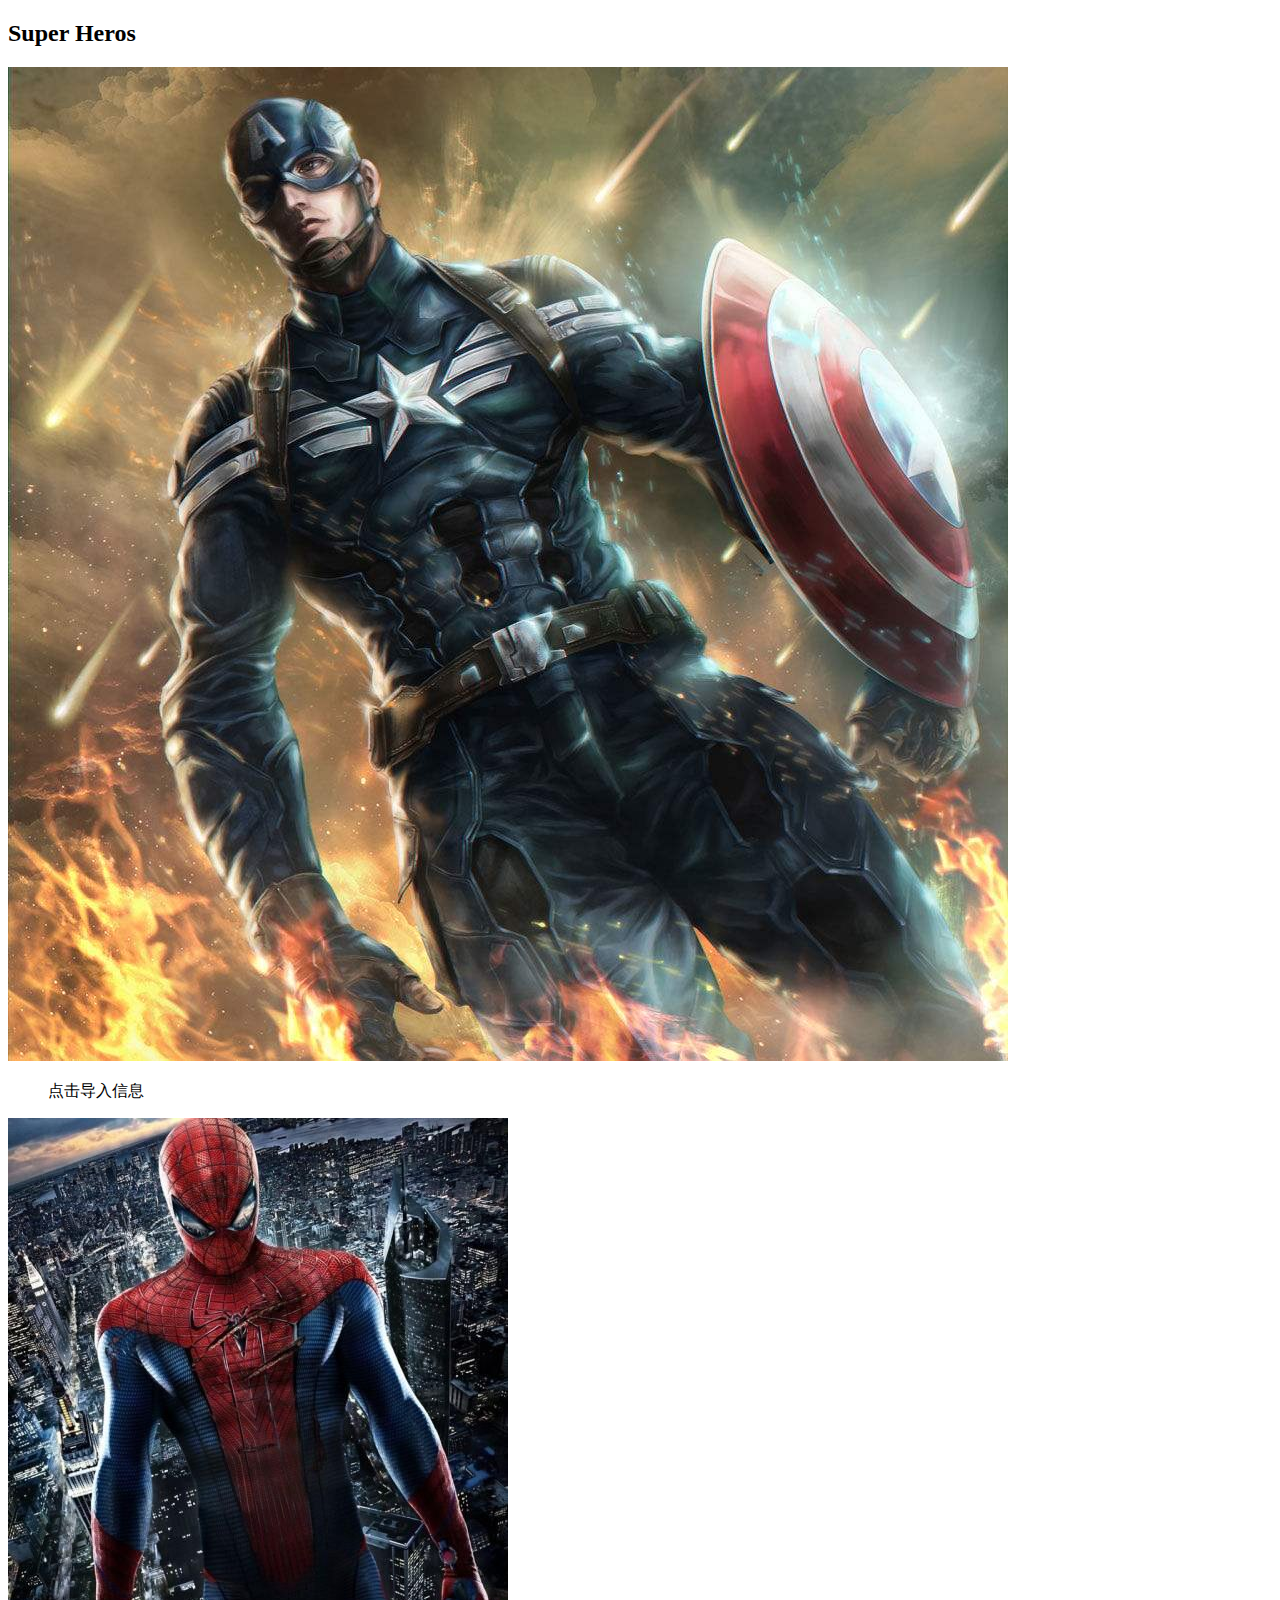
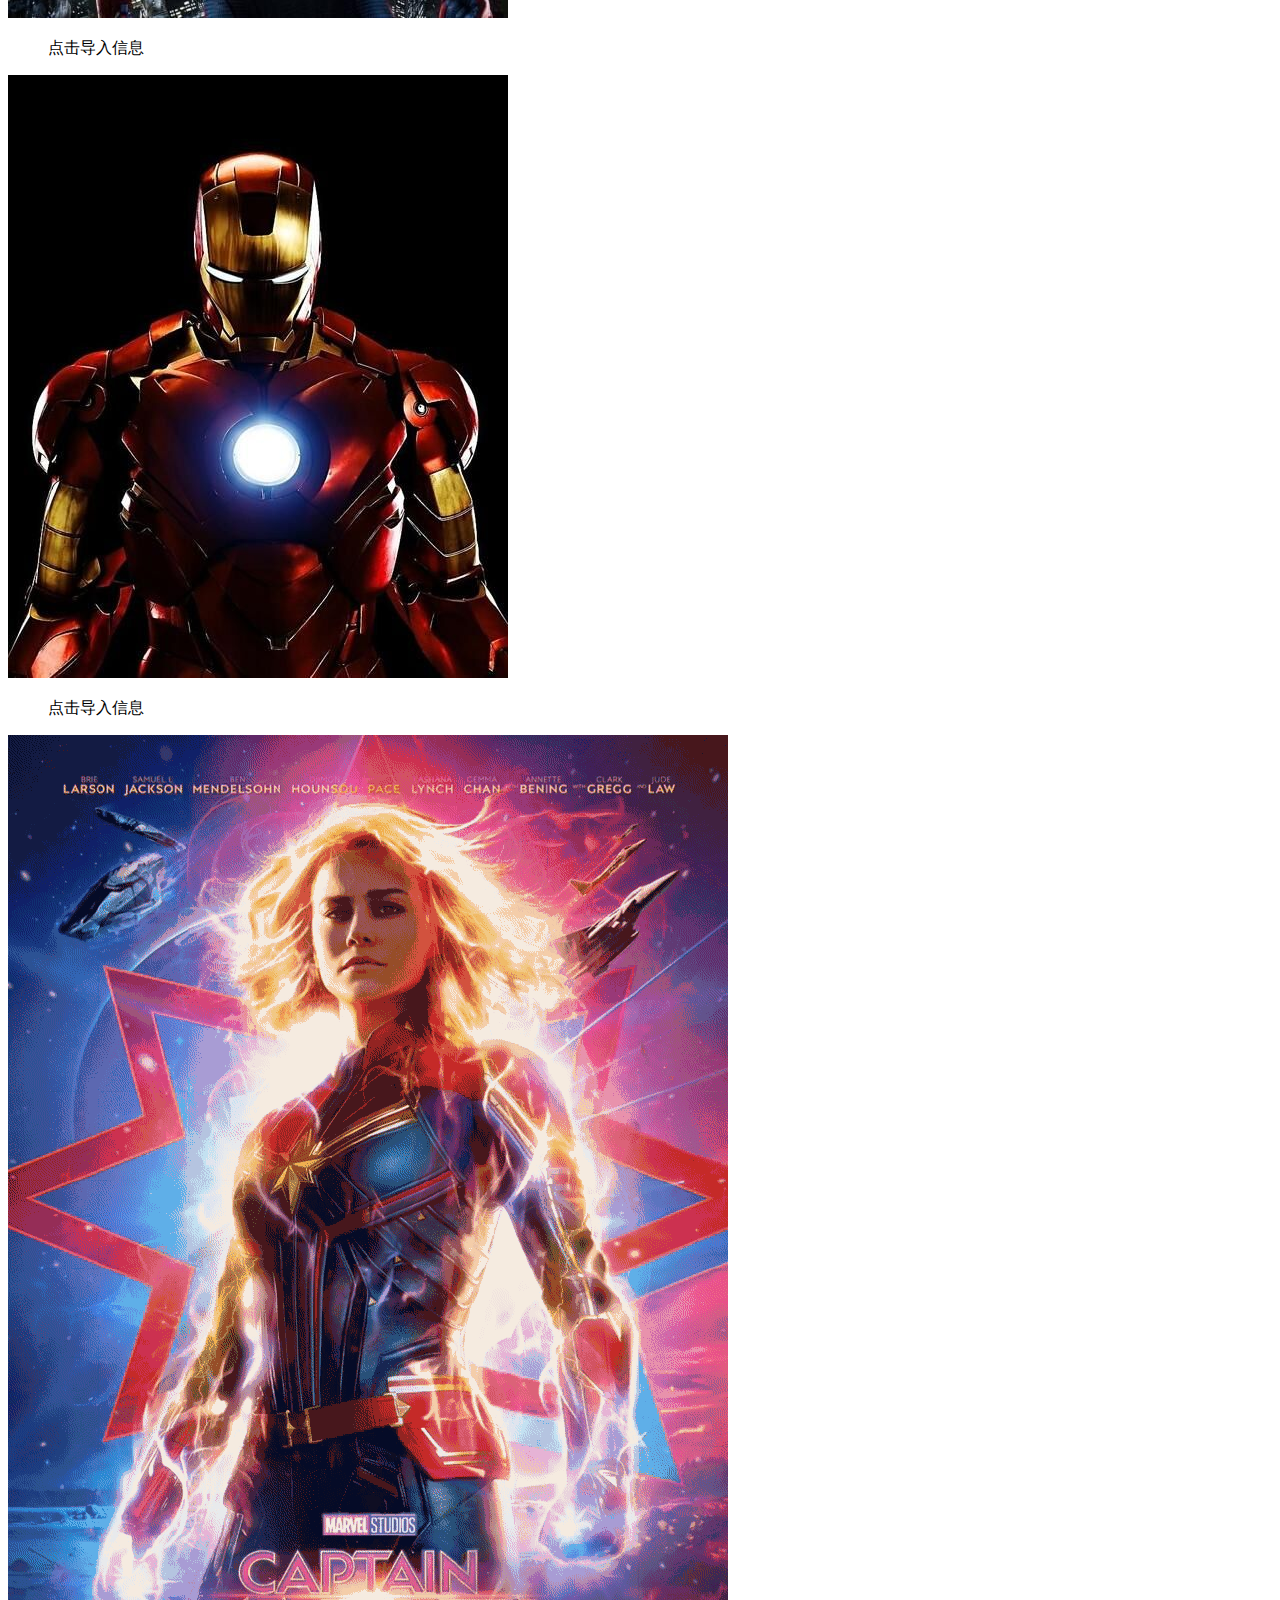
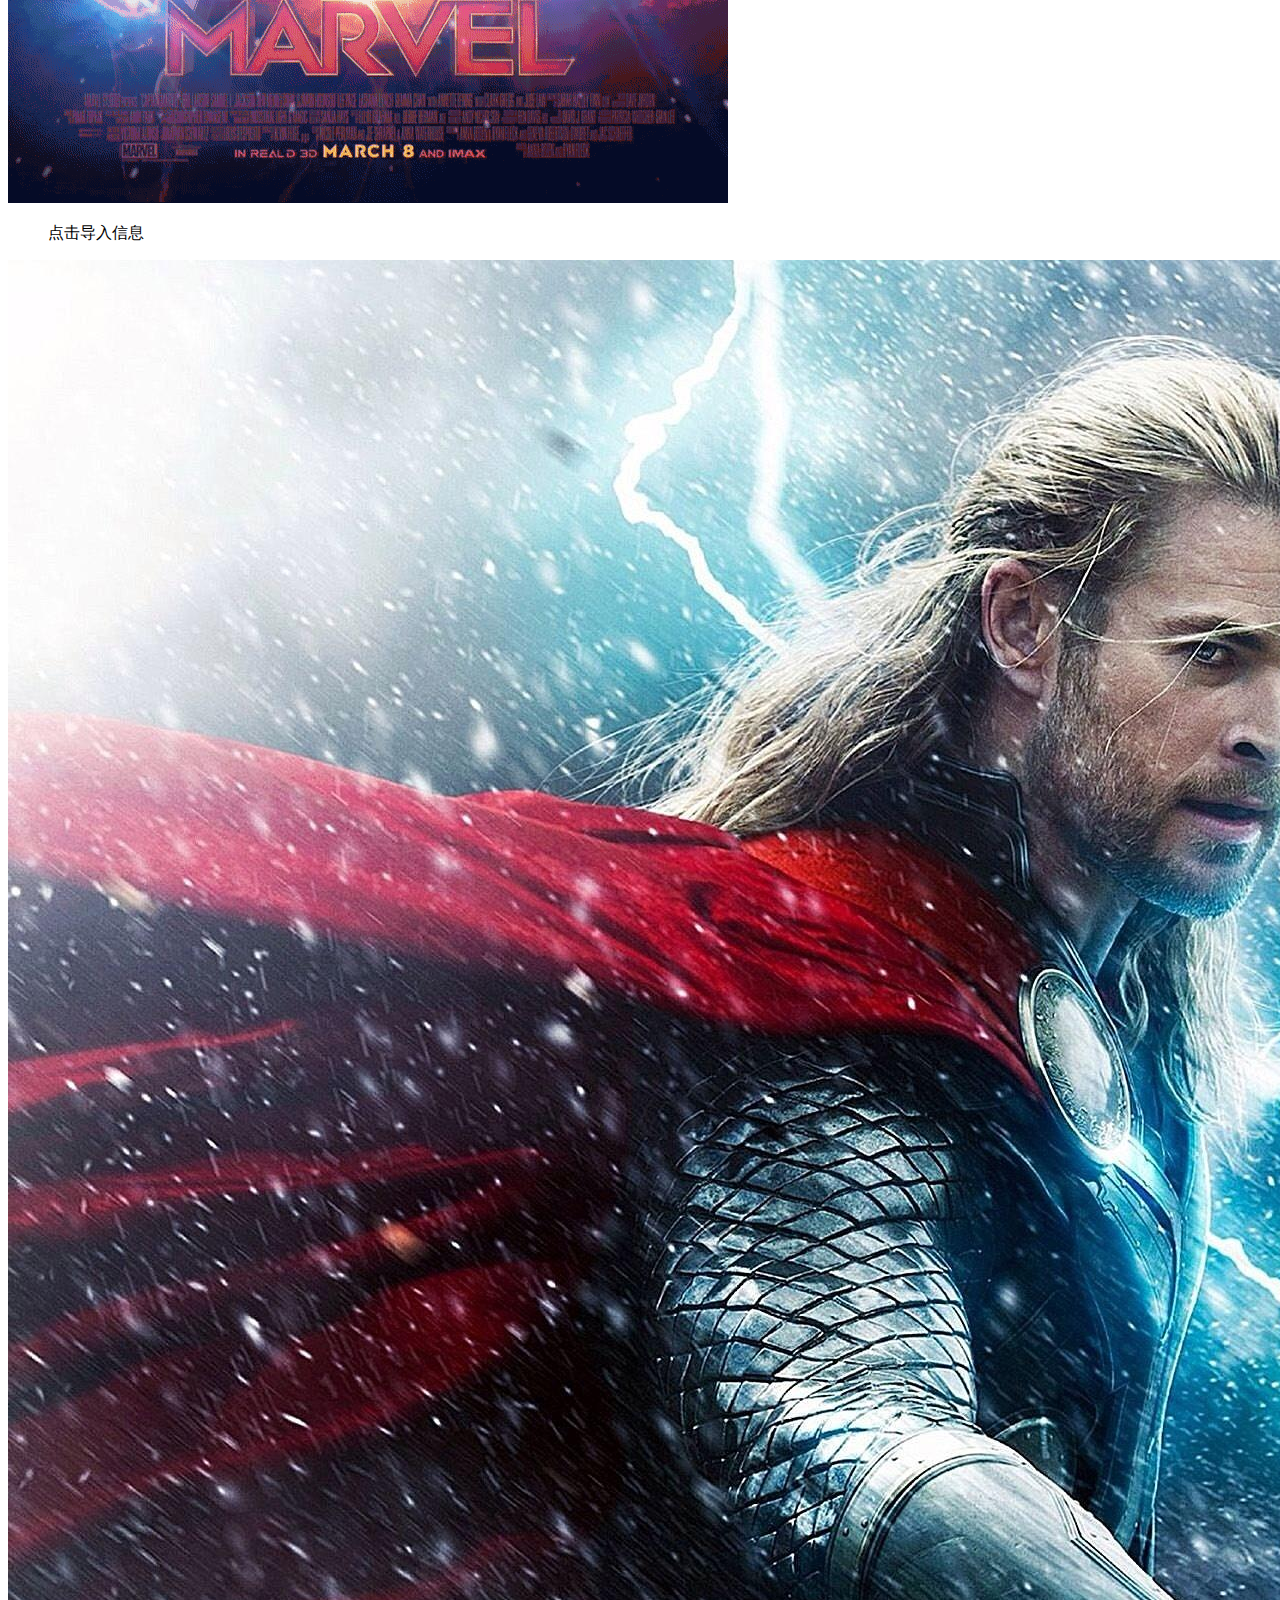
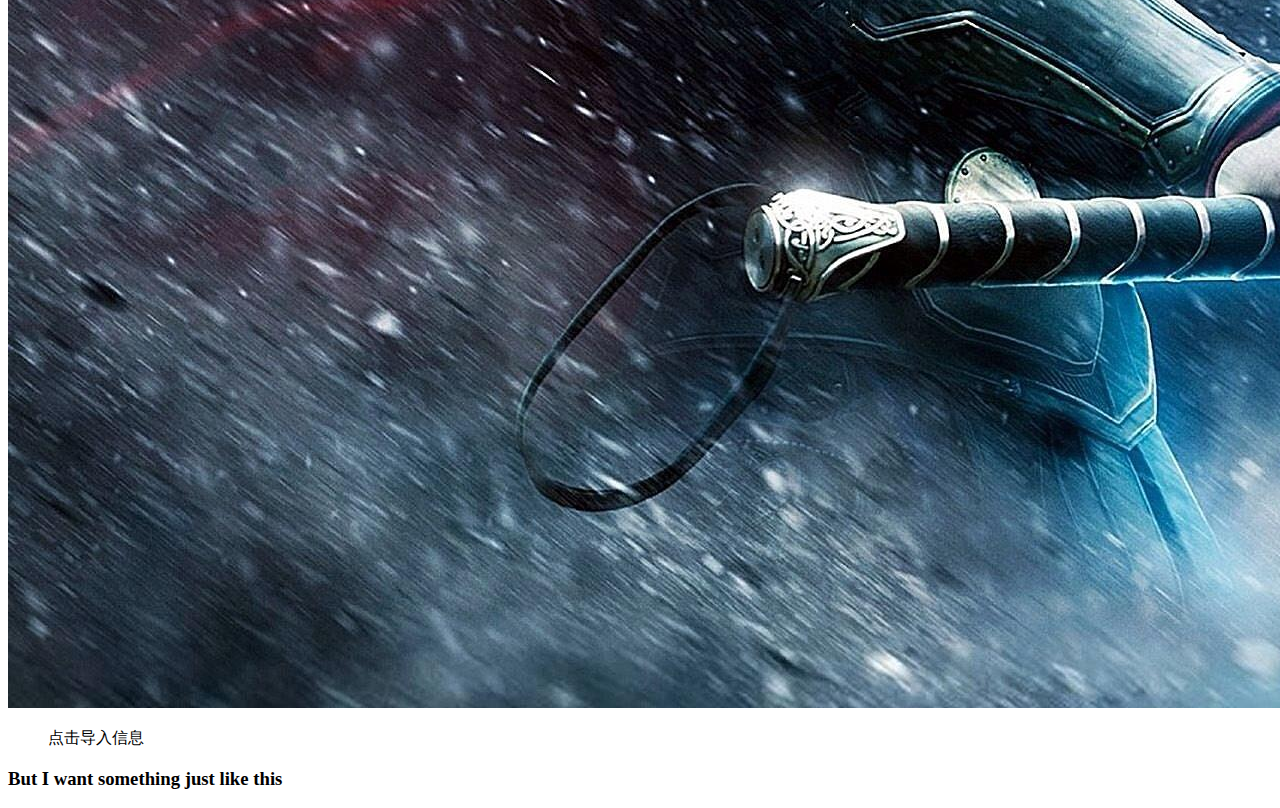
==== index.html @ d767f1b5 "第八次作业提交" ====
<!DOCTYPE html>
<html lang="en">

<head>
    <meta charset="UTF-8">
    <meta name="viewport" content="width=device-width, initial-scale=1.0">
    <meta http-equiv="X-UA-Compatible" content="ie=edge">
    <title>简单Ajax请求</title>
</head>

<body>
    <div class="div1">
        <h2>Super Heros</h2>
        <div class="div11">
            <div>
                <div>
                    <img src="./images/1.jpg" alt="jpg">
                </div>
                <ul id="ul">
                    <div class="div">点击导入信息</div>
                </ul>
            </div>
            <div>
                <div><img src="./images/2.jpg" alt="jpg"></div>
                <ul id="ul">
                    <div class="div">点击导入信息</div>
                </ul>

            </div>
            <div>
                <div><img src="./images/3.jpg" alt="jpg"></div>
                <ul id="ul">
                    <div class="div">点击导入信息</div>
                </ul>

            </div>
            <div>
                <div><img src="./images/4.jpg" alt="jpg"></div>
                <ul id="ul">
                    <div class="div">点击导入信息</div>
                </ul>

            </div>
            <div>
                <div><img src="./images/5.jpg" alt="jpg"></div>
                <ul id="ul">
                    <div class="div">点击导入信息</div>
                </ul>
            </div>
        </div>
        <h3>But I want something just like this</h3>
    </div>
</body>

</html>
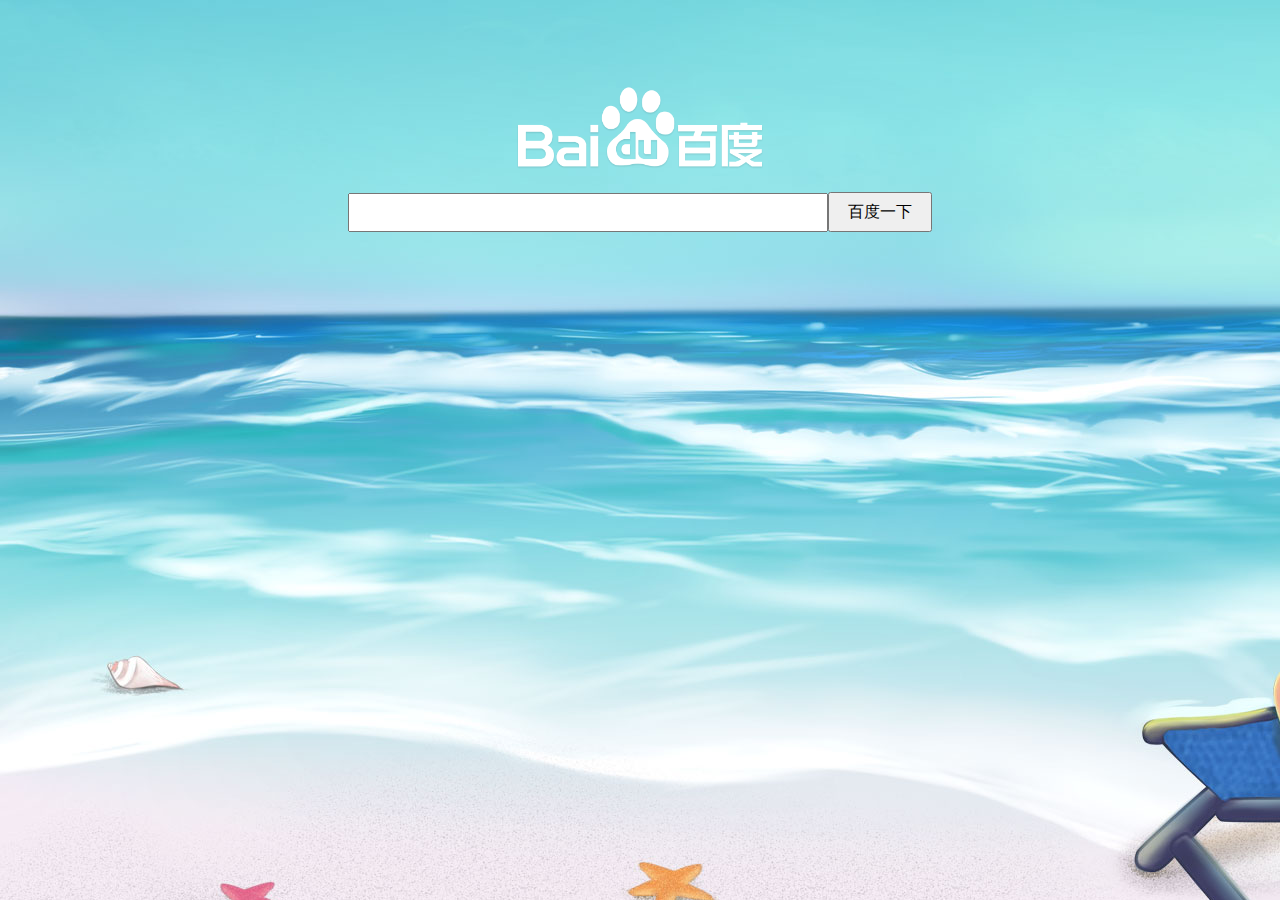
==== commit b90e8575: "第九次作业题=提交" ====
--- a/index.html
+++ b/index.html
@@ -4,52 +4,145 @@
 <head>
     <meta charset="UTF-8">
     <meta name="viewport" content="width=device-width, initial-scale=1.0">
-    <meta http-equiv="X-UA-Compatible" content="ie=edge">
-    <title>简单Ajax请求</title>
+    <title>Document</title>
+    <style>
+        * {
+            padding: 0;
+            margin: 0;
+            box-sizing: border-box;
+            list-style: none;
+            text-decoration: none;
+        }
+        
+        body {
+            background: url('./images/bgc.jpg');
+            width: 100%;
+            height: 100%;
+            position: absolute;
+            left: 0;
+            top: 0;
+        }
+        
+        .box {
+            padding: 8px 16px;
+            position: absolute;
+            left: 50%;
+            transform: translateX(-50%);
+            top: 30px;
+        }
+        
+        .box>div:first-child {
+            display: flex;
+            flex-direction: column;
+            align-items: center;
+        }
+        
+        img {
+            height: 150px;
+        }
+        
+        .input {
+            display: flex;
+            align-items: center;
+        }
+        
+        input[type='text'] {
+            width: 480px;
+            padding: 10px 9px 10px 7px;
+        }
+        
+        input[type='button'] {
+            width: 104px;
+            height: 40px;
+            line-height: 4040px;
+            font-size: 16px;
+        }
+        
+        .tabList {
+            width: 480px;
+            background: #fff;
+        }
+        
+        .tabItem {
+            padding: 8px 10px;
+            font-size: 14px;
+            color: #000;
+            cursor: pointer;
+        }
+        
+        .tabItem:hover {
+            background: #ededed;
+        }
+    </style>
 </head>
 
 <body>
-    <div class="div1">
-        <h2>Super Heros</h2>
-        <div class="div11">
-            <div>
-                <div>
-                    <img src="./images/1.jpg" alt="jpg">
-                </div>
-                <ul id="ul">
-                    <div class="div">点击导入信息</div>
-                </ul>
+    <div class="box">
+        <div>
+            <div class="img">
+                <img src="./images/baidu.png" alt="百度图片">
             </div>
-            <div>
-                <div><img src="./images/2.jpg" alt="jpg"></div>
-                <ul id="ul">
-                    <div class="div">点击导入信息</div>
-                </ul>
-
-            </div>
-            <div>
-                <div><img src="./images/3.jpg" alt="jpg"></div>
-                <ul id="ul">
-                    <div class="div">点击导入信息</div>
-                </ul>
-
-            </div>
-            <div>
-                <div><img src="./images/4.jpg" alt="jpg"></div>
-                <ul id="ul">
-                    <div class="div">点击导入信息</div>
-                </ul>
-
-            </div>
-            <div>
-                <div><img src="./images/5.jpg" alt="jpg"></div>
-                <ul id="ul">
-                    <div class="div">点击导入信息</div>
-                </ul>
+            <div class="input">
+                <input type="text" id="txt">
+                <input type="button" id="btn" value="百度一下">
             </div>
         </div>
-        <h3>But I want something just like this</h3>
+        <div class="tabList">
+            <ul>
+            </ul>
+        </div>
     </div>
 </body>
+<script>
+    var oTxt = document.getElementById('txt');
+    var oBtn = document.getElementById('btn');
+    var oTabs = document.querySelector('.tabList');
+    var oUl = document.querySelector('ul');
+
+    oTxt.onkeydown = function(e) {
+        if (e.keyCode == 13) {
+            var oA = document.createElement('a');
+            oA.href = 'https://www.baidu.com/s?wd=' + oTxt.value;
+            oA.click();
+        } else
+            jsonp(oTxt.value);
+    }
+    oBtn.onclick = function() {
+        var oA = document.createElement('a');
+        oA.href = 'https://www.baidu.com/s?wd=' + oTxt.value;
+        oA.click();
+    }
+
+    function createLi(value) {
+        var oLi = document.createElement('li');
+        oLi.className = 'tabItem';
+        oLi.innerHTML = value;
+        oLi.onclick = function() {
+            var oA = document.createElement('a');
+            oA.href = 'https://www.baidu.com/s?wd=' + value;
+            oA.click();
+        }
+        oUl.appendChild(oLi);
+    }
+
+    function callback(res) {
+        var arr = res.g;
+        var aLi = oUl.querySelectorAll('li');
+        for (var j = 0; j < aLi.length; j++)
+            oUl.removeChild(oUl.children[0]);
+        if (arr) {
+            for (var i = 0; i < arr.length; i++) {
+                createLi(arr[i].q);
+            }
+        }
+    }
+
+    function jsonp(data) {
+        var oScript = document.createElement('script');
+        oScript.src = 'https://www.baidu.com/sugrec?&prod=pc&wd=' + data + '&cb=callback';
+        document.body.appendChild(oScript);
+        document.body.removeChild(oScript);
+    }
+</script>
 
 </html>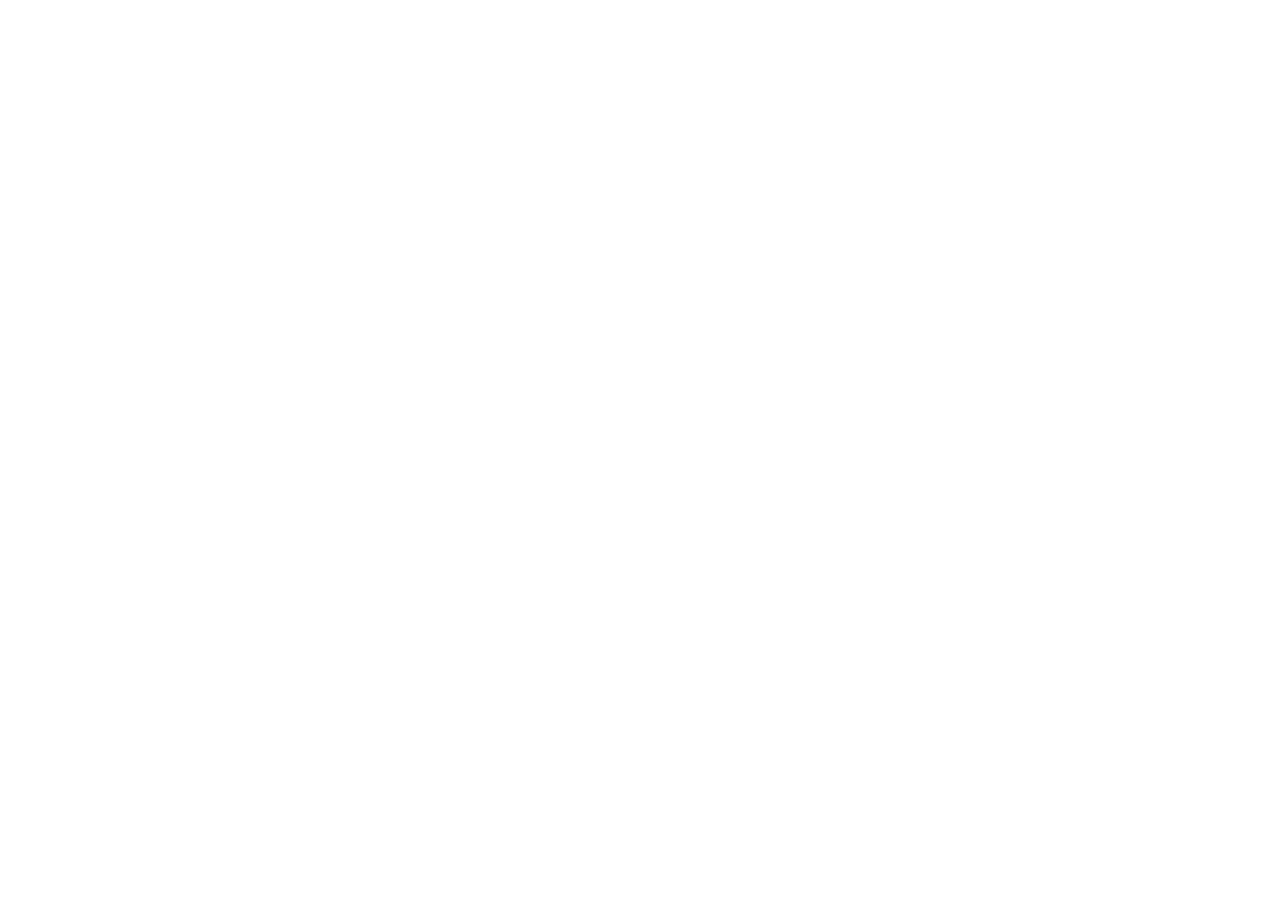
==== commit 2c210c2e: "第十次作业提交" ====
--- a/index.html
+++ b/index.html
@@ -5,144 +5,53 @@
     <meta charset="UTF-8">
     <meta name="viewport" content="width=device-width, initial-scale=1.0">
     <title>Document</title>
-    <style>
-        * {
-            padding: 0;
-            margin: 0;
-            box-sizing: border-box;
-            list-style: none;
-            text-decoration: none;
+    <script type="text/javascript" src="https://api.map.baidu.com/api?v=1.0&&type=webgl&ak=2EhGXXPPC798AQ1yarX1kOj3ujodkhTQ"></script>
+    <style type="text/css">
+        html {
+            height: 100%
         }
         
         body {
-            background: url('./images/bgc.jpg');
-            width: 100%;
             height: 100%;
-            position: absolute;
-            left: 0;
-            top: 0;
+            margin: 0px;
+            padding: 0px
         }
         
-        .box {
-            padding: 8px 16px;
-            position: absolute;
-            left: 50%;
-            transform: translateX(-50%);
-            top: 30px;
-        }
-        
-        .box>div:first-child {
-            display: flex;
-            flex-direction: column;
-            align-items: center;
-        }
-        
-        img {
-            height: 150px;
-        }
-        
-        .input {
-            display: flex;
-            align-items: center;
-        }
-        
-        input[type='text'] {
-            width: 480px;
-            padding: 10px 9px 10px 7px;
-        }
-        
-        input[type='button'] {
-            width: 104px;
-            height: 40px;
-            line-height: 4040px;
-            font-size: 16px;
-        }
-        
-        .tabList {
-            width: 480px;
-            background: #fff;
-        }
-        
-        .tabItem {
-            padding: 8px 10px;
-            font-size: 14px;
-            color: #000;
-            cursor: pointer;
-        }
-        
-        .tabItem:hover {
-            background: #ededed;
+        #container {
+            height: 100%
         }
     </style>
 </head>
 
 <body>
-    <div class="box">
-        <div>
-            <div class="img">
-                <img src="./images/baidu.png" alt="百度图片">
-            </div>
-            <div class="input">
-                <input type="text" id="txt">
-                <input type="button" id="btn" value="百度一下">
-            </div>
-        </div>
-        <div class="tabList">
-            <ul>
-            </ul>
-        </div>
-    </div>
+    <div id="container"></div>
 </body>
 <script>
-    var oTxt = document.getElementById('txt');
-    var oBtn = document.getElementById('btn');
-    var oTabs = document.querySelector('.tabList');
-    var oUl = document.querySelector('ul');
-
-    oTxt.onkeydown = function(e) {
-        if (e.keyCode == 13) {
-            var oA = document.createElement('a');
-            oA.href = 'https://www.baidu.com/s?wd=' + oTxt.value;
-            oA.click();
-        } else
-            jsonp(oTxt.value);
-    }
-    oBtn.onclick = function() {
-        var oA = document.createElement('a');
-        oA.href = 'https://www.baidu.com/s?wd=' + oTxt.value;
-        oA.click();
-    }
-
-    function createLi(value) {
-        var oLi = document.createElement('li');
-        oLi.className = 'tabItem';
-        oLi.innerHTML = value;
-        oLi.onclick = function() {
-            var oA = document.createElement('a');
-            oA.href = 'https://www.baidu.com/s?wd=' + value;
-            oA.click();
+    var map = new BMapGL.Map("container");
+    var point = new BMapGL.Point(116.404, 39.915);
+    map.centerAndZoom(point, 11);
+    var geolocation = new BMapGL.Geolocation();
+    geolocation.getCurrentPosition(function(r) {
+        if (this.getStatus() == BMAP_STATUS_SUCCESS) {
+            var mk = new BMapGL.Marker(r.point);
+            map.addOverlay(mk);
+            map.panTo(r.point);
+            alert('您的位置：' + r.point.lng + ',' + r.point.lat);
+        } else {
+            alert('failed' + this.getStatus());
         }
-        oUl.appendChild(oLi);
-    }
-
-    function callback(res) {
-        var arr = res.g;
-        var aLi = oUl.querySelectorAll('li');
-        for (var j = 0; j < aLi.length; j++)
-            oUl.removeChild(oUl.children[0]);
-        if (arr) {
-            for (var i = 0; i < arr.length; i++) {
-                createLi(arr[i].q);
-            }
-        }
-    }
-
-    function jsonp(data) {
-        var oScript = document.createElement('script');
-        oScript.src = 'https://www.baidu.com/sugrec?&prod=pc&wd=' + data + '&cb=callback';
-        document.body.appendChild(oScript);
-        document.body.removeChild(oScript);
-    }
+    }, {
+        enableHighAccuracy: true
+    })
+    setTimeout(function() {
+        map.setZoom(14);
+    }, 2000); //2秒后放大到14级
+    map.enableScrollWheelZoom(true);
+    map.disableDragging(); //禁止拖拽
+    setTimeout(function() {
+        map.enableDragging(); //两秒后开启拖拽
+        //map.enableInertialDragging();   //两秒后开启惯性拖拽
+    }, 2000);
 </script>
 
 </html>